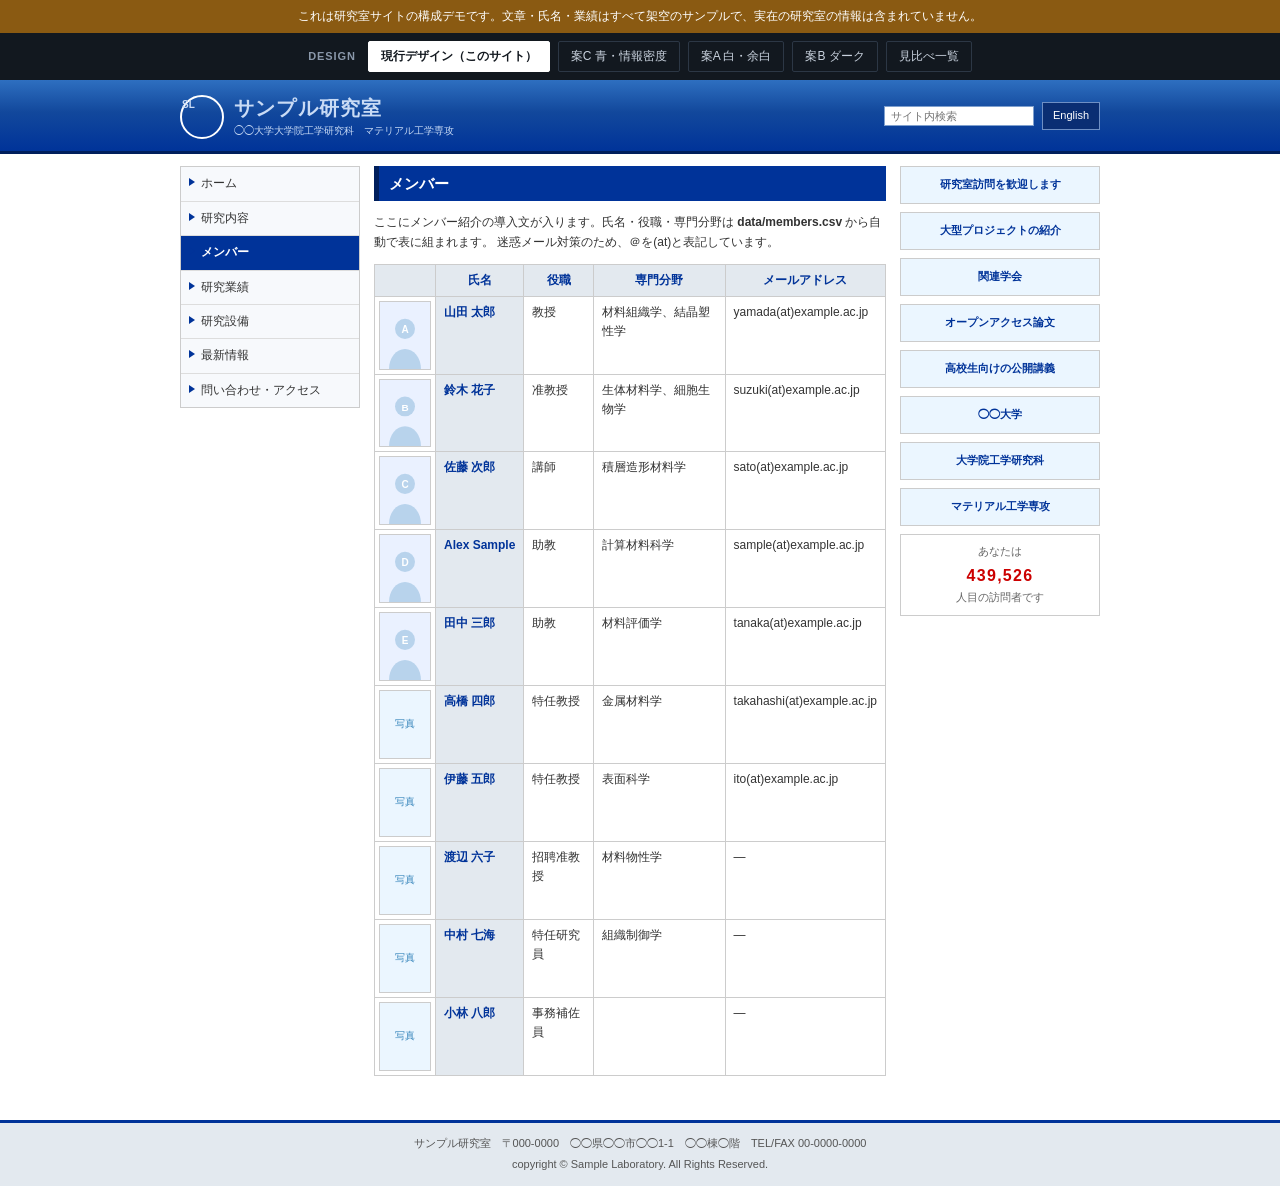
==== docs/members/index.html @ 389c2a28 "研究室サイト構成デモの初版 現行デザインの再現を本体とし、デザイン候補3案を styles/ に置いた。 中身はすべて架空のサンプルで、実在の研究室の情報は含まない。  Co-Authored-By:" ====
<!doctype html>
<html lang="ja">
<head>
<meta charset="utf-8">
<meta name="viewport" content="width=device-width,initial-scale=1">
<meta name="robots" content="noindex,nofollow">
<title>メンバー｜サンプル研究室</title>
<meta name="description" content="教員・研究員・スタッフの一覧。氏名はすべて架空のサンプルです。">
<meta property="og:title" content="メンバー｜サンプル研究室">
<meta property="og:description" content="教員・研究員・スタッフの一覧。氏名はすべて架空のサンプルです。">
<meta property="og:type" content="website">
<link rel="stylesheet" href="../assets/genkou.css">
</head>
<body>
<div class="demo">これは研究室サイトの構成デモです。文章・氏名・業績はすべて架空のサンプルで、実在の研究室の情報は含まれていません。</div>
<div class="swbar"><b>DESIGN</b><a href="../" aria-current="true">現行デザイン（このサイト）</a><a href="../styles/c/">案C 青・情報密度</a><a href="../styles/a/">案A 白・余白</a><a href="../styles/b/">案B ダーク</a><a href="../styles/">見比べ一覧</a></div>
<a class="skip" href="#main">本文へ</a>
<!-- [header] ロゴと検索 -->
<div class="gh"><div class="gh__in">
  <a class="gh__logo" href="../"><span class="gh__mark">SL</span>
    <span><b>サンプル研究室</b><span>◯◯大学大学院工学研究科　マテリアル工学専攻</span></span></a>
  <div class="gh__util">
    <input class="gh__search" type="search" placeholder="サイト内検索" aria-label="サイト内検索">
    <a class="gh__btn" href="#">English</a>
  </div>
</div></div>
<div class="gwrap"><!-- [nav] 左メニュー -->
<nav class="gnav" aria-label="メインメニュー"><a href="../">ホーム</a><a href="../research/">研究内容</a><a href="../members/" aria-current="page">メンバー</a><a href="../publications/">研究業績</a><a href="../facilities/">研究設備</a><a href="../news/">最新情報</a><a href="../access/">問い合わせ・アクセス</a></nav><main class="gmain" id="main">
<h1>メンバー</h1>
<p>ここにメンバー紹介の導入文が入ります。氏名・役職・専門分野は
<b>data/members.csv</b> から自動で表に組まれます。
迷惑メール対策のため、＠を(at)と表記しています。</p>
<div class="scroll"><table class="gtbl gtbl--mem">
  <thead><tr><th></th><th>氏名</th><th>役職</th><th>専門分野</th><th>メールアドレス</th></tr></thead>
  <tbody><tr><td class="mphoto"><img src="../assets/img/person-1.svg" alt="" width="260" height="347"></td><th>山田 太郎</th><td>教授</td><td>材料組織学、結晶塑性学</td><td>yamada(at)example.ac.jp</td></tr><tr><td class="mphoto"><img src="../assets/img/person-2.svg" alt="" width="260" height="347"></td><th>鈴木 花子</th><td>准教授</td><td>生体材料学、細胞生物学</td><td>suzuki(at)example.ac.jp</td></tr><tr><td class="mphoto"><img src="../assets/img/person-3.svg" alt="" width="260" height="347"></td><th>佐藤 次郎</th><td>講師</td><td>積層造形材料学</td><td>sato(at)example.ac.jp</td></tr><tr><td class="mphoto"><img src="../assets/img/person-4.svg" alt="" width="260" height="347"></td><th>Alex Sample</th><td>助教</td><td>計算材料科学</td><td>sample(at)example.ac.jp</td></tr><tr><td class="mphoto"><img src="../assets/img/person-5.svg" alt="" width="260" height="347"></td><th>田中 三郎</th><td>助教</td><td>材料評価学</td><td>tanaka(at)example.ac.jp</td></tr><tr><td class="mphoto"><span class="noimg">写真</span></td><th>高橋 四郎</th><td>特任教授</td><td>金属材料学</td><td>takahashi(at)example.ac.jp</td></tr><tr><td class="mphoto"><span class="noimg">写真</span></td><th>伊藤 五郎</th><td>特任教授</td><td>表面科学</td><td>ito(at)example.ac.jp</td></tr><tr><td class="mphoto"><span class="noimg">写真</span></td><th>渡辺 六子</th><td>招聘准教授</td><td>材料物性学</td><td>—</td></tr><tr><td class="mphoto"><span class="noimg">写真</span></td><th>中村 七海</th><td>特任研究員</td><td>組織制御学</td><td>—</td></tr><tr><td class="mphoto"><span class="noimg">写真</span></td><th>小林 八郎</th><td>事務補佐員</td><td></td><td>—</td></tr></tbody>
</table></div>
</main><!-- [sidebar] 右のバナー欄 -->
<div class="gside"><a class="gban" href="#">研究室訪問を歓迎します</a><a class="gban" href="#">大型プロジェクトの紹介</a><a class="gban" href="#">関連学会</a><a class="gban" href="#">オープンアクセス論文</a><a class="gban" href="#">高校生向けの公開講義</a><a class="gban" href="#">◯◯大学</a><a class="gban" href="#">大学院工学研究科</a><a class="gban" href="#">マテリアル工学専攻</a><div class="gcount">あなたは<b>439,526</b>人目の訪問者です</div></div></div><!-- [footer] フッタ -->
<footer class="gf"><div class="gf__in">
  <p>サンプル研究室　〒000-0000　◯◯県◯◯市◯◯1-1　◯◯棟◯階　TEL/FAX 00-0000-0000</p>
  <p>copyright © Sample Laboratory. All Rights Reserved.</p>
</div></footer>
</body>
</html>
---- docs/assets/genkou.css ----
@charset "utf-8";
/* ============================================================
   現行デザイン再現テーマ

   いまの研究室サイト（2011年ごろの作り）の見た目を、
   CMSを使わない素のHTML＋CSSだけで再現したもの。
   ねらい：デザインを1ミリも変えなくても、CMSと保守契約は外せると示すこと。

   色を変えたいときは、すぐ下の :root の中の値だけを直せば
   サイト全体の色が一度に変わります。
   ============================================================ */
:root{
  --blue:#003399;      /* 基本の青 */
  --blue-d:#001F5C;    /* 濃い青（見出しの縁など） */
  --blue-l:#3584BB;    /* 明るい青（副色） */
  --tint:#EBF6FF;      /* 淡い青（背景の塗り） */
  --tint2:#E3E9EF;     /* 見出しの帯 */
  --ink:#333333;       /* 本文の文字色 */
  --line:#CCCCCC;      /* 枠線 */
  --line2:#DDDDDD;     /* 薄い区切り線 */
}
*{box-sizing:border-box}
body{margin:0;background:#FFFFFF;color:var(--ink);
  font-family:"メイリオ",Meiryo,"ヒラギノ角ゴ Pro W3","ＭＳ Ｐゴシック",sans-serif;
  font-size:12px;line-height:1.6}
img{display:block;max-width:100%;border:0}
a{color:#0044CC}
a:hover{color:#CC0000}
:focus-visible{outline:2px solid var(--blue);outline-offset:2px}
@media (prefers-reduced-motion:reduce){*{animation:none!important;transition:none!important}}
.skip{position:absolute;left:-9999px}
.skip:focus{left:8px;top:8px;z-index:99;background:var(--blue);color:#fff;padding:8px 14px}

/* ---- [header] ヘッダ（青のグラデーション） ---- */
.gh{background:linear-gradient(180deg,#2E6FC0 0%,#12489C 45%,#003399 100%);
  border-bottom:3px solid var(--blue-d)}
.gh__in{width:940px;margin:0 auto;padding:12px 10px;display:flex;
  align-items:center;justify-content:space-between;gap:16px}
.gh__logo{display:flex;align-items:center;gap:10px;color:#fff;text-decoration:none}
.gh__logo:hover{color:#fff}
.gh__mark{width:44px;height:44px;border:2px solid #fff;border-radius:50%;
  display:grid;place-items:center;font-size:13px;font-weight:bold;flex:none}
.gh__logo b{display:block;font-size:20px;letter-spacing:.06em;line-height:1.2}
.gh__logo span{display:block;font-size:10px;line-height:1.5;color:#C9DBF5;margin-top:3px}
.gh__util{display:flex;align-items:center;gap:8px}
.gh__search{border:1px solid #7FA0CE;background:#fff;padding:3px 6px;font-size:11px;width:150px}
.gh__btn{background:#0A2E73;border:1px solid #6E8FC4;color:#fff;font-size:11px;
  padding:4px 10px;text-decoration:none}
.gh__btn:hover{background:#154196;color:#fff}

/* ---- 3カラムの骨組み ---- */
.gwrap{width:940px;margin:0 auto;padding:12px 10px 30px;display:grid;
  grid-template-columns:180px 1fr 200px;gap:14px;align-items:start}

/* ---- [nav] 左メニュー ---- */
.gnav{border:1px solid var(--line)}
.gnav a{display:block;padding:8px 10px 8px 20px;font-size:12px;text-decoration:none;
  color:var(--ink);background:#F7F9FC url("data:image/svg+xml,%3Csvg xmlns='http://www.w3.org/2000/svg' width='6' height='8'%3E%3Cpath d='M0 0l6 4-6 4z' fill='%23003399'/%3E%3C/svg%3E") no-repeat 8px 11px;
  border-bottom:1px solid var(--line2);line-height:1.45}
.gnav a:last-child{border-bottom:0}
.gnav a:hover{background-color:var(--tint);color:var(--blue)}
.gnav a[aria-current="page"]{background-color:var(--blue);color:#fff;font-weight:bold}

/* ---- 本文 ---- */
.gmain{min-width:0}
.gmain h1{font-size:15px;color:#fff;background:var(--blue);margin:0 0 12px;
  padding:7px 10px;border-left:5px solid var(--blue-d);line-height:1.4}
.gmain h2,.gmain .h2{font-size:13px;color:var(--blue);margin:20px 0 8px;padding:5px 8px;
  background:var(--tint2);border-left:4px solid var(--blue);line-height:1.5;
  display:flex;align-items:baseline;justify-content:space-between;gap:12px;flex-wrap:wrap}
.gmain .h2 b{font-weight:bold}
.gmain .h2 a{font-size:11px;font-weight:normal}
.gmain h3{font-size:12px;color:var(--blue-d);margin:12px 0 5px;line-height:1.5}
.gmain p{margin:0 0 12px}
.gmain .lead{margin:0 0 14px}
.gmain code{font-family:Consolas,monospace;background:#F3F3F3;border:1px solid var(--line2);
  padding:1px 4px;font-size:11px}
.gmore{text-align:right;font-size:11px;margin:6px 0 16px}

/* ---- [news] 最新情報 ---- */
.gnews{border:1px solid var(--line);border-bottom:0}
.gnews a{display:block;padding:6px 9px;border-bottom:1px solid var(--line2);
  text-decoration:none;color:var(--ink);font-size:12px;line-height:1.6}
.gnews a:hover{background:var(--tint);color:var(--ink)}
.gnews time{color:#666;margin-right:10px;font-weight:bold}
.gnews em{font-style:normal;background:var(--blue);color:#fff;font-size:10px;
  padding:1px 6px;margin-right:8px;white-space:nowrap}

/* ---- 表（業績・メンバー・設備など） ---- */
.gtbl{width:100%;border-collapse:collapse;font-size:12px;margin:0 0 14px}
.gtbl th,.gtbl td{border:1px solid var(--line);padding:6px 8px;text-align:left;vertical-align:top}
.gtbl th{background:var(--tint2);color:var(--blue);white-space:nowrap;font-weight:bold}
.gtbl thead th{text-align:center}
.gtbl .src{color:#666;font-size:11px}
.gtbl .oa{background:#FBF0DC;color:#8A5A12;font-size:10px;padding:1px 5px;white-space:nowrap}
.gtbl--mem td.mphoto{width:60px;padding:4px}
.gtbl--mem td.mphoto img{width:52px;height:auto;border:1px solid var(--line)}
.gtbl--mem td.mphoto .noimg{display:grid;place-items:center;width:52px;height:69px;
  background:var(--tint);border:1px solid var(--line);color:var(--blue-l);font-size:10px}
.scroll{overflow-x:auto}

/* ---- 図版の並び ---- */
.gfigs{display:flex;gap:8px;flex-wrap:wrap;align-items:flex-start;margin:0 0 14px}
.gfigs img{width:180px;height:auto;border:1px solid var(--line)}

/* ---- pages/ の断片で使うカード（現行風に地味に見せる） ---- */
.cards{display:grid;grid-template-columns:repeat(auto-fit,minmax(160px,1fr));gap:8px;margin:0 0 14px}
.card{border:1px solid var(--line);background:#FCFDFF;display:flex;flex-direction:column;
  text-decoration:none;color:var(--ink)}
.card:hover{border-color:var(--blue-l);color:var(--ink)}
.card__fig{overflow:hidden;background:var(--tint);aspect-ratio:16/9}
.card__fig img{width:100%;height:100%;object-fit:cover}
.card__body{padding:8px 9px 10px}
.card__body h3{margin:0 0 4px;font-size:12px;color:var(--blue-d)}
.card__body p{margin:0;font-size:11px;line-height:1.65;color:#555}
.mono{display:block;font-size:10px;color:var(--blue-l);letter-spacing:.1em;margin-bottom:2px}

/* ---- [sidebar] 右のバナー欄 ---- */
.gside{display:flex;flex-direction:column;gap:8px}
.gban{display:block;border:1px solid var(--line);background:var(--tint);
  color:var(--blue);text-decoration:none;font-size:11px;line-height:1.45;
  padding:10px 9px;text-align:center;font-weight:bold}
.gban:hover{background:#DCEBFB;color:var(--blue-d)}
.gcount{border:1px solid var(--line);padding:8px;text-align:center;font-size:11px;color:#666}
.gcount b{display:block;font-size:16px;color:#CC0000;letter-spacing:.08em;margin-top:3px}

/* ---- [footer] フッタ ---- */
.gf{border-top:3px solid var(--blue);background:var(--tint2)}
.gf__in{width:940px;margin:0 auto;padding:12px 10px;font-size:11px;color:#555;text-align:center}
.gf__in p{margin:0 0 4px}
.gf__in p:last-child{margin:0}

/* ---- デモ用の帯（本番では削除する） ---- */
.demo{background:#8A5A12;color:#fff;font-size:12px;text-align:center;padding:7px 16px;line-height:1.6}
.swbar{background:#12181F;color:#C9D2DE;font-size:12px;line-height:1.6;
  padding:8px 16px;display:flex;gap:8px;align-items:center;justify-content:center;flex-wrap:wrap}
.swbar b{font-weight:600;color:#8A98AA;font-size:11px;letter-spacing:.08em;margin-right:4px}
.swbar a{color:#C9D2DE;text-decoration:none;border:1px solid #2C3745;border-radius:2px;
  padding:5px 12px;transition:background .15s,border-color .15s,color .15s}
.swbar a:hover{background:#1D2733;border-color:#4A5A6E;color:#fff}
.swbar a[aria-current="true"]{background:#fff;border-color:#fff;color:#12181F;font-weight:700}

@media (max-width:980px){
  .gh__in,.gwrap,.gf__in{width:auto;max-width:100%}
  .gwrap{grid-template-columns:1fr}
  .gside{flex-direction:row;flex-wrap:wrap}
  .gside>*{flex:1 1 150px}
}
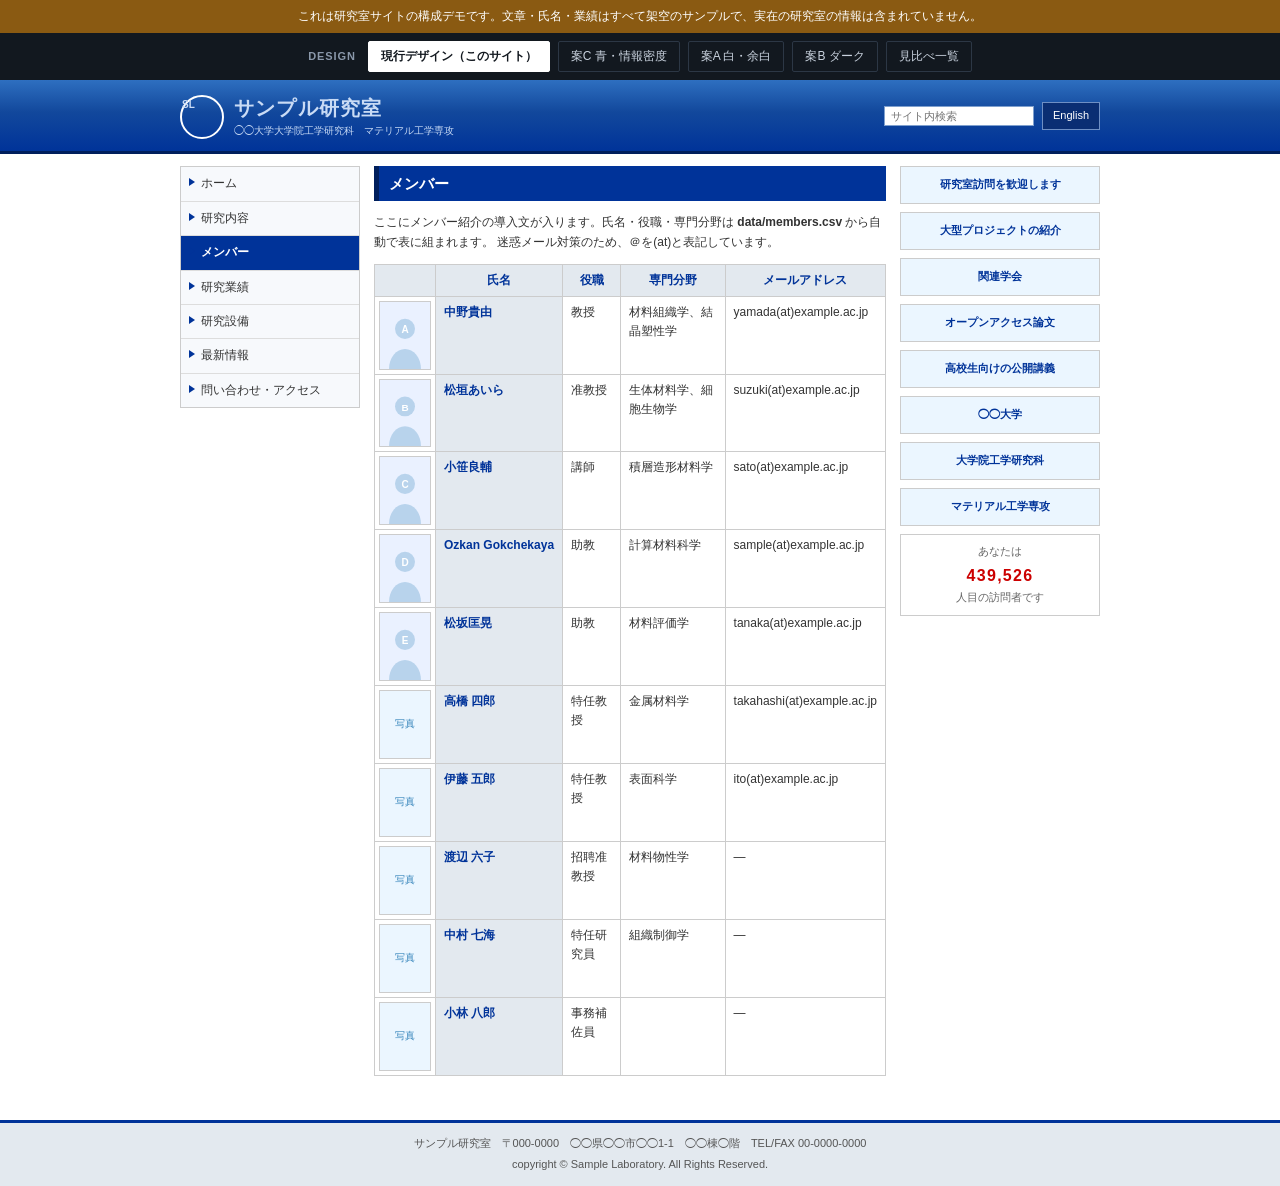
==== commit 5cb730aa: "サイトを自動生成 [skip ci]" ====
--- a/docs/members/index.html
+++ b/docs/members/index.html
@@ -32,7 +32,7 @@
 迷惑メール対策のため、＠を(at)と表記しています。</p>
 <div class="scroll"><table class="gtbl gtbl--mem">
   <thead><tr><th></th><th>氏名</th><th>役職</th><th>専門分野</th><th>メールアドレス</th></tr></thead>
-  <tbody><tr><td class="mphoto"><img src="../assets/img/person-1.svg" alt="" width="260" height="347"></td><th>山田 太郎</th><td>教授</td><td>材料組織学、結晶塑性学</td><td>yamada(at)example.ac.jp</td></tr><tr><td class="mphoto"><img src="../assets/img/person-2.svg" alt="" width="260" height="347"></td><th>鈴木 花子</th><td>准教授</td><td>生体材料学、細胞生物学</td><td>suzuki(at)example.ac.jp</td></tr><tr><td class="mphoto"><img src="../assets/img/person-3.svg" alt="" width="260" height="347"></td><th>佐藤 次郎</th><td>講師</td><td>積層造形材料学</td><td>sato(at)example.ac.jp</td></tr><tr><td class="mphoto"><img src="../assets/img/person-4.svg" alt="" width="260" height="347"></td><th>Alex Sample</th><td>助教</td><td>計算材料科学</td><td>sample(at)example.ac.jp</td></tr><tr><td class="mphoto"><img src="../assets/img/person-5.svg" alt="" width="260" height="347"></td><th>田中 三郎</th><td>助教</td><td>材料評価学</td><td>tanaka(at)example.ac.jp</td></tr><tr><td class="mphoto"><span class="noimg">写真</span></td><th>高橋 四郎</th><td>特任教授</td><td>金属材料学</td><td>takahashi(at)example.ac.jp</td></tr><tr><td class="mphoto"><span class="noimg">写真</span></td><th>伊藤 五郎</th><td>特任教授</td><td>表面科学</td><td>ito(at)example.ac.jp</td></tr><tr><td class="mphoto"><span class="noimg">写真</span></td><th>渡辺 六子</th><td>招聘准教授</td><td>材料物性学</td><td>—</td></tr><tr><td class="mphoto"><span class="noimg">写真</span></td><th>中村 七海</th><td>特任研究員</td><td>組織制御学</td><td>—</td></tr><tr><td class="mphoto"><span class="noimg">写真</span></td><th>小林 八郎</th><td>事務補佐員</td><td></td><td>—</td></tr></tbody>
+  <tbody><tr><td class="mphoto"><img src="../assets/img/person-1.svg" alt="" width="260" height="347"></td><th>中野貴由</th><td>教授</td><td>材料組織学、結晶塑性学</td><td>yamada(at)example.ac.jp</td></tr><tr><td class="mphoto"><img src="../assets/img/person-2.svg" alt="" width="260" height="347"></td><th>松垣あいら</th><td>准教授</td><td>生体材料学、細胞生物学</td><td>suzuki(at)example.ac.jp</td></tr><tr><td class="mphoto"><img src="../assets/img/person-3.svg" alt="" width="260" height="347"></td><th>小笹良輔</th><td>講師</td><td>積層造形材料学</td><td>sato(at)example.ac.jp</td></tr><tr><td class="mphoto"><img src="../assets/img/person-4.svg" alt="" width="260" height="347"></td><th>Ozkan Gokchekaya</th><td>助教</td><td>計算材料科学</td><td>sample(at)example.ac.jp</td></tr><tr><td class="mphoto"><img src="../assets/img/person-5.svg" alt="" width="260" height="347"></td><th>松坂匡晃</th><td>助教</td><td>材料評価学</td><td>tanaka(at)example.ac.jp</td></tr><tr><td class="mphoto"><span class="noimg">写真</span></td><th>高橋 四郎</th><td>特任教授</td><td>金属材料学</td><td>takahashi(at)example.ac.jp</td></tr><tr><td class="mphoto"><span class="noimg">写真</span></td><th>伊藤 五郎</th><td>特任教授</td><td>表面科学</td><td>ito(at)example.ac.jp</td></tr><tr><td class="mphoto"><span class="noimg">写真</span></td><th>渡辺 六子</th><td>招聘准教授</td><td>材料物性学</td><td>—</td></tr><tr><td class="mphoto"><span class="noimg">写真</span></td><th>中村 七海</th><td>特任研究員</td><td>組織制御学</td><td>—</td></tr><tr><td class="mphoto"><span class="noimg">写真</span></td><th>小林 八郎</th><td>事務補佐員</td><td></td><td>—</td></tr></tbody>
 </table></div>
 </main><!-- [sidebar] 右のバナー欄 -->
 <div class="gside"><a class="gban" href="#">研究室訪問を歓迎します</a><a class="gban" href="#">大型プロジェクトの紹介</a><a class="gban" href="#">関連学会</a><a class="gban" href="#">オープンアクセス論文</a><a class="gban" href="#">高校生向けの公開講義</a><a class="gban" href="#">◯◯大学</a><a class="gban" href="#">大学院工学研究科</a><a class="gban" href="#">マテリアル工学専攻</a><div class="gcount">あなたは<b>439,526</b>人目の訪問者です</div></div></div><!-- [footer] フッタ -->
